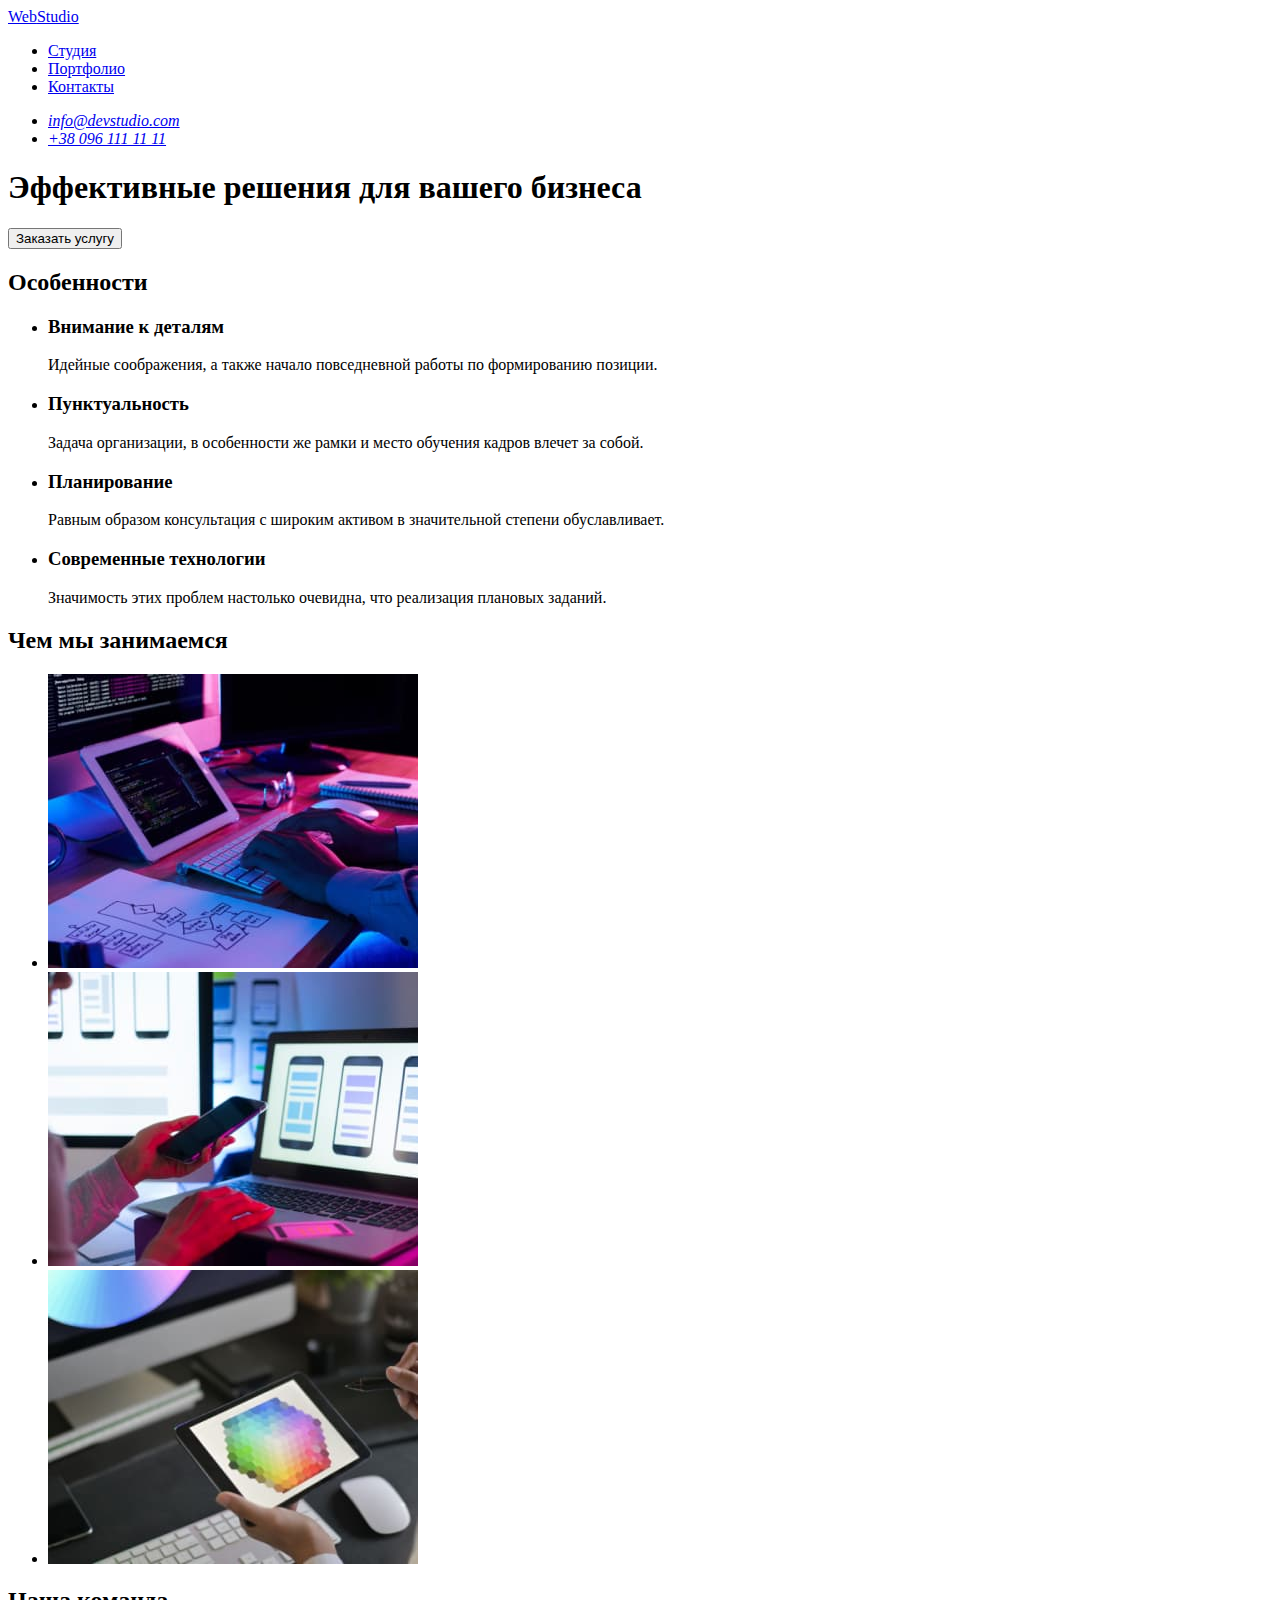
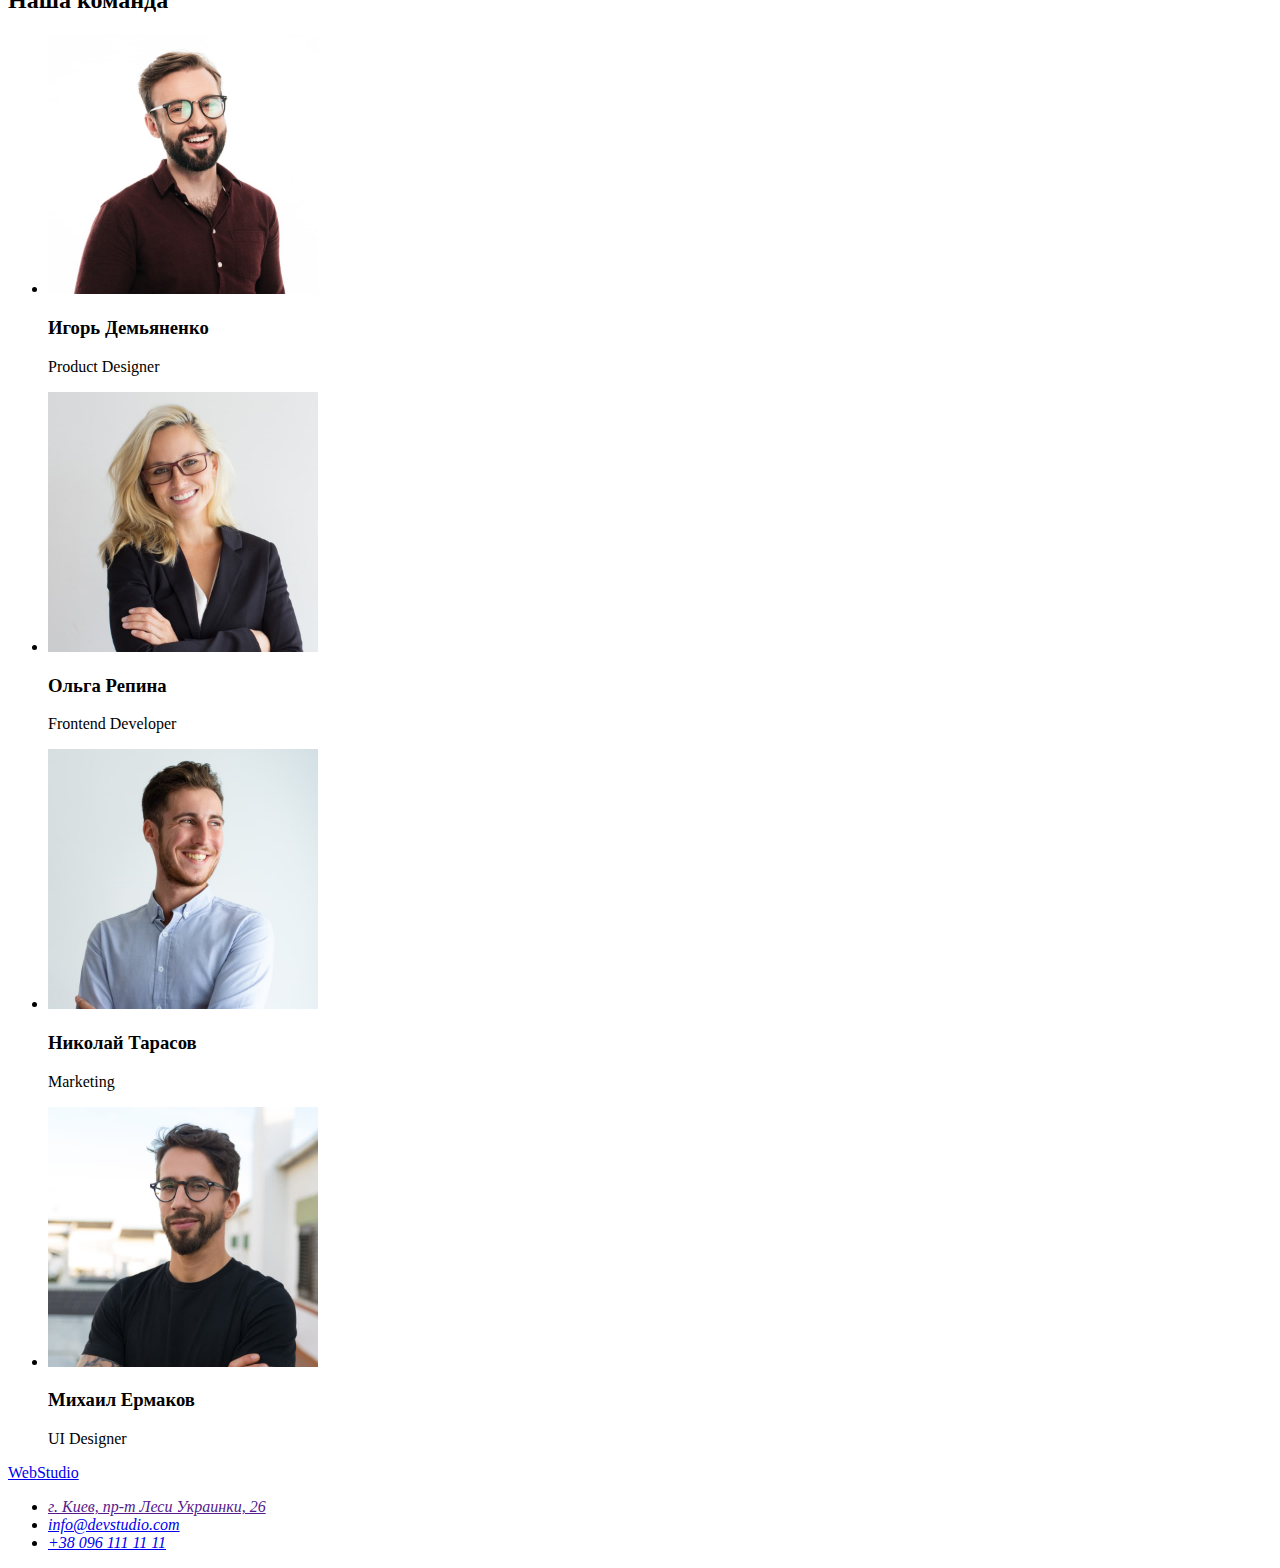
==== index.html @ d1ad96ec "Initial commit" ====
<!DOCTYPE html>
<html lang="ru">
<head>
  <meta charset="UTF-8">
  <meta name="viewport" content="width=device-width, initial-scale=1.0">
  <title>Главная</title>
  <link href="https://fonts.googleapis.com/css2?family=Raleway:wght@700&display=swap" rel="stylesheet">
  <!-- <link rel="stylesheet" href="css/styles.css">
  <link rel="stylesheet" href="css/reset.css"> -->
</head>
<body>
  <header class="page-header">
    <div class="container">
      <nav class="page-nav">
        <div class="logo">
          <a class="logo__text" href="./index.html">Web<span class="logo__subtext">Studio</span></a>
        </div>

        <ul class="nav">
          <li class="nav__item"><a href="./index.html" class="nav__link">Студия</a></li>
          <li class="nav__item"><a href="#" class="nav__link">Портфолио</a></li>
          <li class="nav__item"><a href="#" class="nav__link">Контакты</a></li>
        </ul>
      </nav>
      <address class="address">
        <ul class="address__list">
          <li class="address__item"><a href="mailto:info@devstudio.com" class="address__email address__link">info@devstudio.com</a></li>
          <li class="address__item"><a href="tel:+380961111111" class="address__phone address__link">+38 096 111 11 11</a></li>
        </ul>
      </address>
    </div>
  </header>

  <main class="content">

    <section class="main-block">
      <div class="container">
        <h1 class="main-block__text">Эффективные решения для вашего бизнеса</h1>
        <button class="main-block__button btn btn-primary ">Заказать услугу</button>
      </div>
    </section>

    <div class="container">

      <section class="feature-block">
        <h2 class="text-hidden"> Особенности </h2>
        <ul class="feature-block__list">

          <li class="feature-block__card">
            <h3 class="feature-block__title">Внимание к деталям</h3>
            <p class="feature-block__text">
              Идейные соображения, а также начало повседневной работы по формированию позиции.
            </p>
          </li>

          <li class="feature-block__card">
            <h3 class="feature-block__title">Пунктуальность</h3>
            <p class="feature-block__text">
              Задача организации, в особенности же рамки и место обучения кадров влечет за собой.
            </p>
          </li>

          <li class="feature-block__card">
            <h3 class="feature-block__title">Планирование</h3>
            <p class="feature-block__text">
              Равным образом консультация с широким активом в значительной степени обуславливает.
            </p>
          </li>
          
          <li class="feature-block__card">
            <h3 class="feature-block__title">Современные технологии</h3>
            <p class="feature-block__text">
              Значимость этих проблем настолько очевидна, что реализация плановых заданий.
            </p>
          </li>

        </ul>
      </section>

      <section class="preview">
        <h2 class="preview__title block-title"> Чем мы занимаемся </h2>
        <ul class="preview__body">
          <li class="preview__box">
            <img class="preview__img" src="images/box-1.jpg" alt="Планшет с клавиатурой" width="370">
          </li>
          <li class="preview__box">
            <img class="preview__img" src="images/box-2.jpg" alt="Ноутбук" width="370">
          </li>
          <li class="preview__box">
            <img class="preview__img" src="images/box-3.jpg" alt="Планшет в руке" width="370">
          </li>
        </ul>
      </section>
    </div>




    <section class="team">
      <div class="container">
        <h2 class="block-title team__title">Наша команда</h2>

        <ul class="team__body">
          <li class="team__card">
            <img src="images/avatar-1.jpg" alt="Игорь Демьяненко" class="team__img" width="270">
            <h3 class="team__name">Игорь Демьяненко</h3>
            <p class="team__job">Product Designer</p>
          </li>
          <li class="team__card">
            <img src="images/avatar-2.jpg" alt="Ольга Репина" class="team__img" width="270">
            <h3 class="team__name">Ольга Репина</h3>
            <p class="team__job">Frontend Developer</p>
          </li>
          <li class="team__card">
            <img src="images/avatar-3.jpg" alt="Николай Тарасов" class="team__img" width="270">
            <h3 class="team__name">Николай Тарасов</h3>
            <p class="team__job">Marketing</p>
          </li>
          <li class="team__card">
            <img src="images/avatar-4.jpg" alt="Михаил Ермаков" class="team__img" width="270">
            <h3 class="team__name">Михаил Ермаков</h3>
            <p class="team__job">UI Designer</p>
          </li>
        </ul>
      </div>
    </section>
  </main>
  <footer class="page-footer">
    <div class="container">
      <div class="logo">
        <a class="logo__text" href="./index.html">Web<span class="logo__subtext logo__subtext-white">Studio</span></a>
      </div>

      <address class="address">
        <ul class="address__list">
          <li class="address__item"><a href="" class="address__sity address__link">г. Киев, пр-т Леси Украинки, 26</a></li>
          <li class="address__item"><a href="mailto:info@devstudio.com" class="address__email address__link">info@devstudio.com</a></li>
          <li class="address__item"><a href="tel:+380961111111" class="address__phone address__link">+38 096 111 11 11</a></li>
        </ul>
      </address>
    </div>
  </footer>
</body>
</html>
---- css/styles.css ----
body {
  color: #212121;
  font-weight: 500;
  font-size: 17px;
  font-style: Roboto;
  z-index: 0;
}
.text-hidden {
  position: absolute;

  text-indent: 100%;
  white-space: nowrap;
  overflow: hidden;
}
.container {
  width: 100%;
  height: 100%;
  max-width: 1170px;
  display: inherit;
  flex-direction: inherit;
  align-items: inherit;
  justify-content: inherit;
  margin: auto;
  position: inherit;
}

.page-header {
  max-width: 100%;
  height: 80px;
  background: #fff;
  display: flex;
  flex-direction: row;
  color: #212121;
  align-items: center;
}
/* Логотип */
.logo {
  font-style: normal;
  font-weight: bold;
  font-size: 26px;
  line-height: 31px;
  letter-spacing: 0.03em;
  color: #2196f3;
  cursor: pointer;
}
.logo__text {
  color: #2196f3;
}
.logo__subtext {
  color: #212121;
}
.logo__subtext-white {
  color: #fff;
}
/* Навигация */
.page-nav {
  display: inherit;
  flex-direction: inherit;
  justify-content: inherit;
  align-items: inherit;
}
.nav {
  padding-left: 93px;
  display: flex;
  flex-direction: row;
}
.nav__item {
  padding: 0px 25px;

  font-style: normal;
  font-weight: 500;
  font-size: 14px;
  line-height: 16px;
  letter-spacing: 0.02em;
  cursor: pointer;
}
.nav__item .nav__link {
  color: #212121;
}
.nav__item .nav__link:hover {
  color: #2196f3;
}

.address {
  cursor: pointer;
  font-style: normal;
  font-weight: 500;
  font-size: 14px;
  line-height: 16px;
  letter-spacing: 0.02em;
  margin-left: auto;
}
.address__list {
  display: flex;
  flex-direction: row;
}
.address__item .address__link {
  color: #757575;
  /* padding: 0 25px; */
}
.address__item .address__link:hover {
  color: #2196f3;
}
.address__email {
  padding: 0 25px;
}

/* Main Block  */
.main-block {
  width: 100%;
  height: 600px;
  background: #2f303a;
  display: flex;
  flex-direction: column;
  justify-content: center;
  align-items: center;
}
.main-block__text {
  width: 696px;
  height: 120px;
  font-style: normal;
  font-weight: 900;
  font-size: 44px;
  line-height: 60px;

  text-align: center;
  letter-spacing: 0.06em;
  text-transform: uppercase;

  color: #ffffff;
}

.main-block__button {
  width: 200px;
  height: 50px;
  margin-top: 30px;
}
.btn {
  color: #fff;
  font-style: normal;
  font-weight: bold;
  font-size: 16px;
  line-height: 30px;
}
.btn-primary {
  background: #2196f3;
  box-shadow: 0px 4px 4px rgba(0, 0, 0, 0.15);
  border-radius: 4px;
}
/* Main Block  */

/* Feature block */
.feature-block {
  width: 100%;
  height: 100%;
  margin: 94px 0;
}
.feature-block__list {
  display: flex;
  flex-direction: row;
}
.feature-block__card {
  margin: 0px 15px;
  width: 270px;
  height: 101px;
}
.feature-block__title {
  padding-bottom: 10px;
  text-transform: uppercase;

  font-style: normal;
  font-weight: 700;
  font-size: 14px;
  line-height: 16px;
  letter-spacing: 0.03em;

  color: #212121;
}
.feature-block__text {
  font-style: normal;
  font-weight: normal;
  font-size: 14px;
  line-height: 24px;
  /* or 171% */

  letter-spacing: 0.03em;

  color: #757575;
}
/* Feature block */

.block-title {
  font-style: normal;
  font-weight: bold;
  font-size: 36px;
  line-height: 42px;
  text-align: center;
  letter-spacing: 0.03em;

  color: #212121;
}

/* Preview */
.preview {
  padding-top: 50px;
}
.preview__title {
  padding-bottom: 50px;
}
.preview__body {
  display: flex;
  flex-direction: row;
}
.preview__box {
  padding: 0px 15px;
}
.preview__img {
  width: 370px;
  height: 294px;
}
/* Preview */

/* team block */
.team {
  margin-top: 94px;
  height: 648px;
  background: #f5f4fa;
}

.team__title {
  padding: 94px 0px 50px 0px;
}
.team__body {
  display: flex;
  flex-direction: row;
}
.team__card {
  margin: 0px 15px;
  width: 270px;
  height: 368px;

  background: #ffffff;
  box-shadow: 0px 1px 3px rgba(0, 0, 0, 0.12), 0px 1px 1px rgba(0, 0, 0, 0.14),
    0px 2px 1px rgba(0, 0, 0, 0.2);
  border-radius: 0px 0px 4px 4px;
}
.team__img {
  width: 270px;
  height: 260px;
  padding-bottom: 30px;
  border-radius: 0px;
}
.team__name {
  font-style: normal;
  font-weight: 500;
  font-size: 16px;
  line-height: 19px;
  text-align: center;
  letter-spacing: 0.03em;

  color: #212121;
  padding-bottom: 10px;
}
.team__job {
  font-style: normal;
  font-weight: normal;
  font-size: 16px;
  line-height: 19px;
  text-align: center;
  letter-spacing: 0.03em;

  color: #757575;
}
/* team block */

/* Page footer */
.page-footer {
  height: 252px;
  background: #2f303a;
}
.page-footer .logo {
  padding: 60px 0px 20px 0px;
}
.page-footer .address .address__list {
  display: flex;
  flex-direction: column;
}
.page-footer .address .address__list > * {
  margin: 4.5px 0;
}

.page-footer .address__sity {
  color: #fff;
}
.page-footer .address__email {
  padding: 0;
}

/* Page footer */
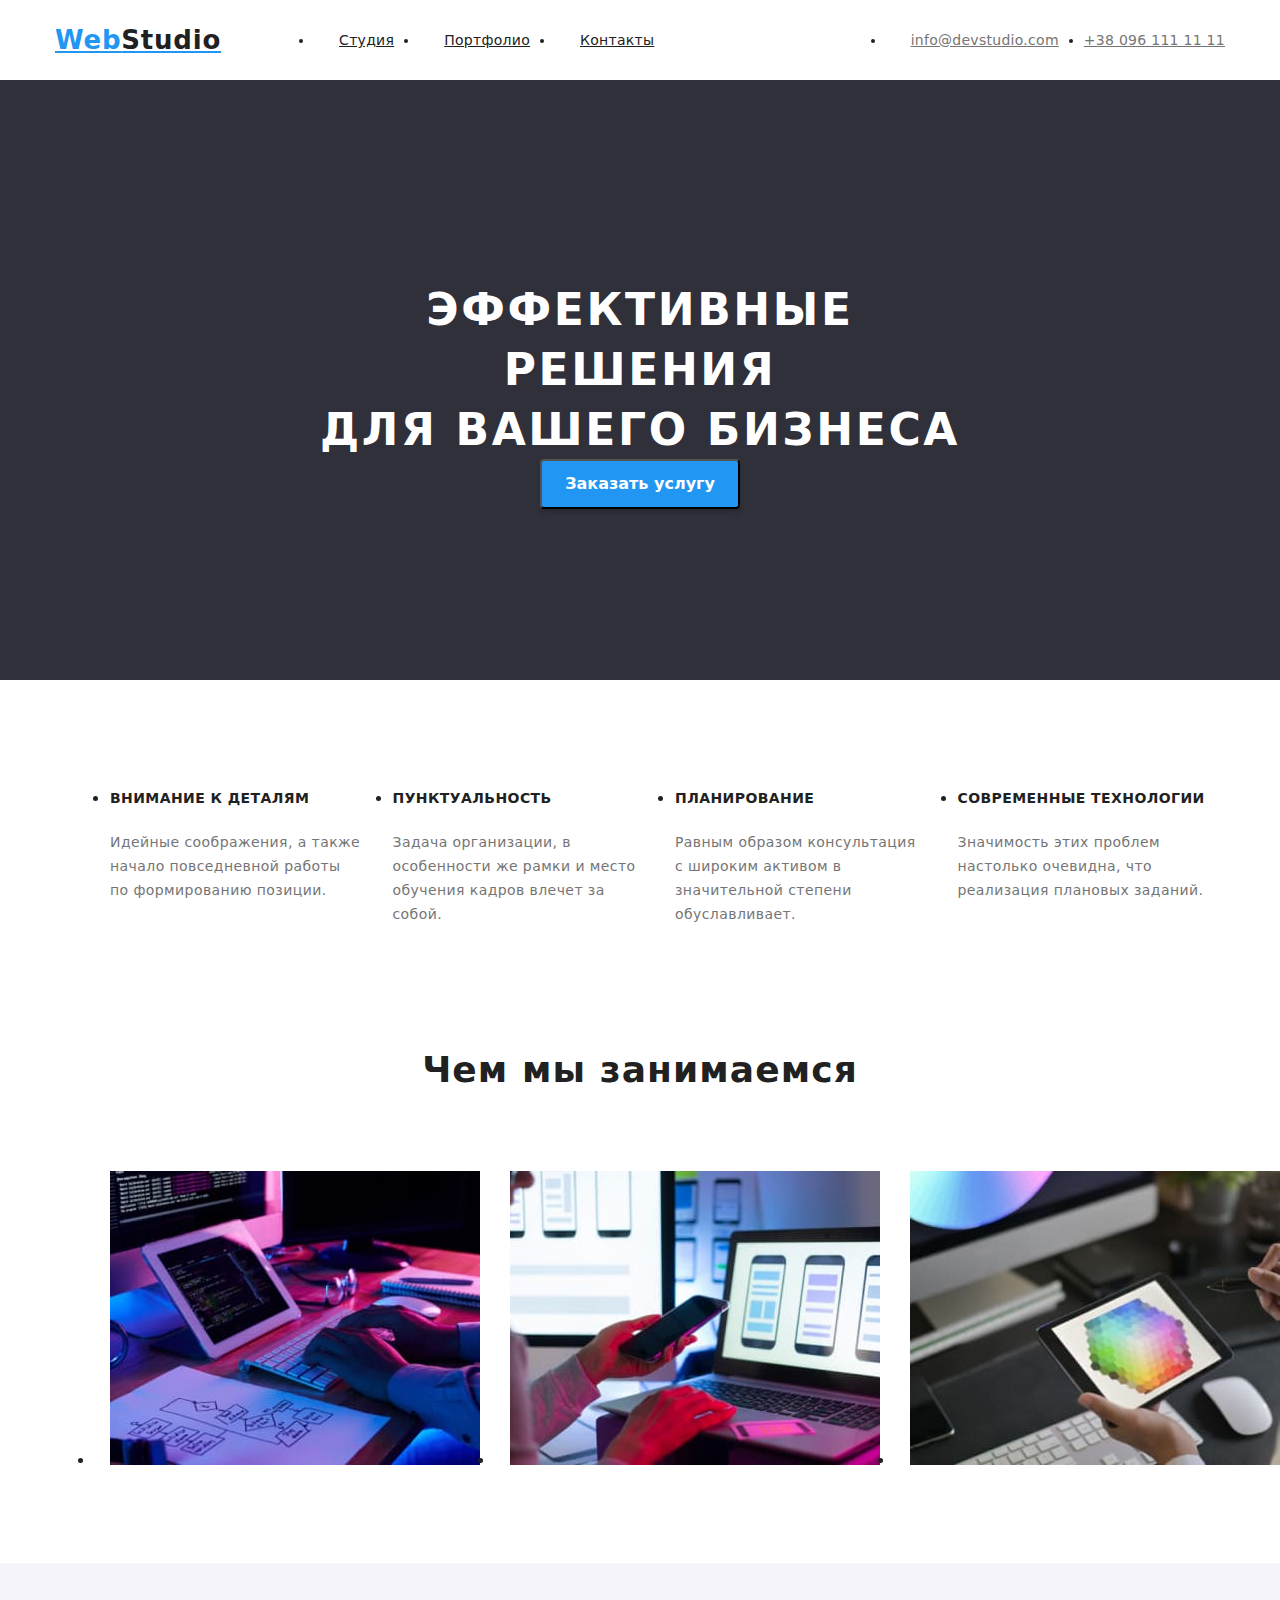
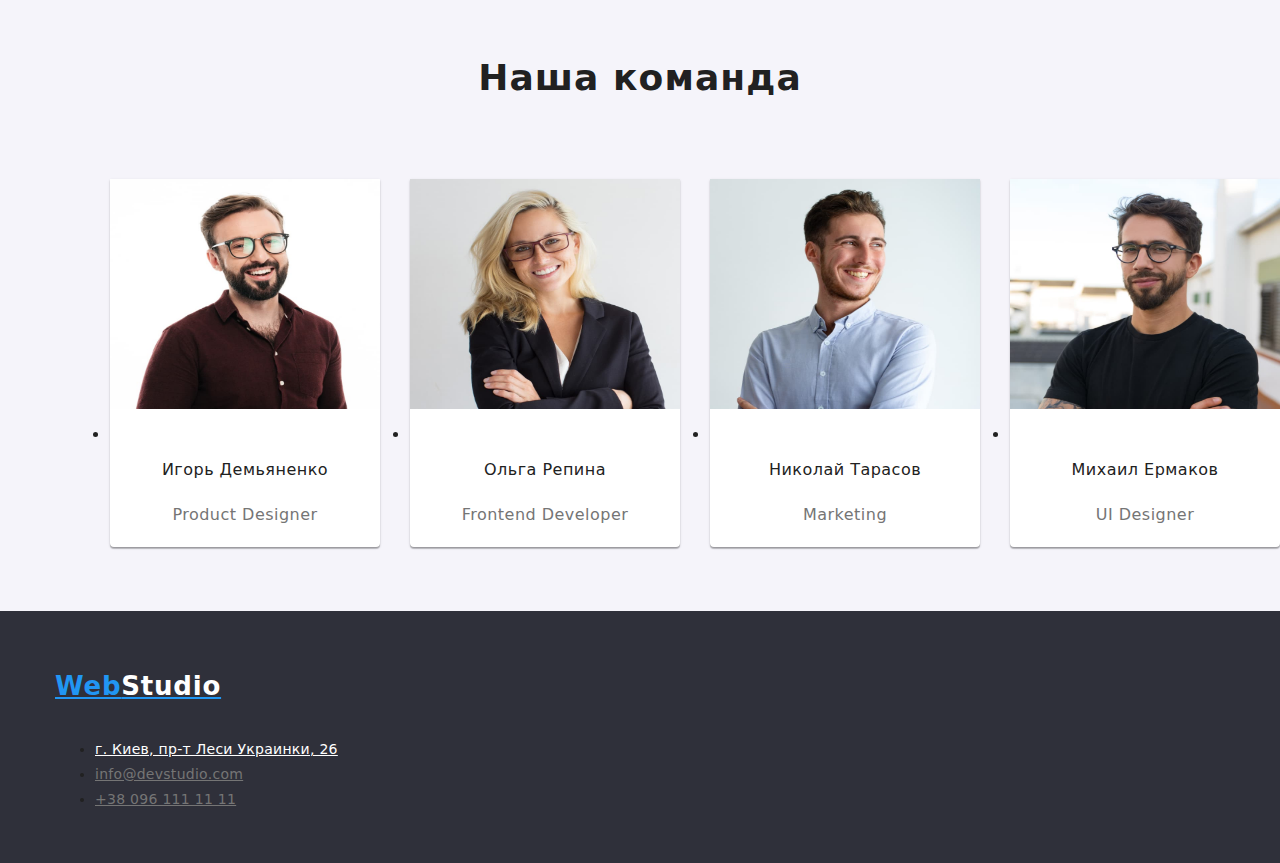
==== commit ea821563: "Класс для ссылок. Подключение css" ====
--- a/index.html
+++ b/index.html
@@ -4,9 +4,10 @@
   <meta charset="UTF-8">
   <meta name="viewport" content="width=device-width, initial-scale=1.0">
   <title>Главная</title>
+  <link rel="stylesheet" href="https://cdnjs.cloudflare.com/ajax/libs/modern-normalize/1.0.0/modern-normalize.min.css">
   <link href="https://fonts.googleapis.com/css2?family=Raleway:wght@700&display=swap" rel="stylesheet">
-  <!-- <link rel="stylesheet" href="css/styles.css">
-  <link rel="stylesheet" href="css/reset.css"> -->
+  <link rel="stylesheet" href="css/styles.css">
+  
 </head>
 <body>
   <header class="page-header">
@@ -17,15 +18,15 @@
         </div>
 
         <ul class="nav">
-          <li class="nav__item"><a href="./index.html" class="nav__link">Студия</a></li>
-          <li class="nav__item"><a href="#" class="nav__link">Портфолио</a></li>
-          <li class="nav__item"><a href="#" class="nav__link">Контакты</a></li>
+          <li class="nav__item"><a href="./index.html" class="nav__link nav__link--active link">Студия</a></li>
+          <li class="nav__item"><a href="./portfolio.html" class="nav__link link">Портфолио</a></li>
+          <li class="nav__item"><a href="#" class="nav__link link">Контакты</a></li>
         </ul>
       </nav>
       <address class="address">
         <ul class="address__list">
-          <li class="address__item"><a href="mailto:info@devstudio.com" class="address__email address__link">info@devstudio.com</a></li>
-          <li class="address__item"><a href="tel:+380961111111" class="address__phone address__link">+38 096 111 11 11</a></li>
+          <li class="address__item"><a href="mailto:info@devstudio.com" class="address__email address__link link">info@devstudio.com</a></li>
+          <li class="address__item"><a href="tel:+380961111111" class="address__phone address__link link">+38 096 111 11 11</a></li>
         </ul>
       </address>
     </div>
@@ -35,14 +36,13 @@
 
     <section class="main-block">
       <div class="container">
-        <h1 class="main-block__text">Эффективные решения для вашего бизнеса</h1>
+        <h1 class="main-block__text">Эффективные решения<br/>для вашего бизнеса</h1>
         <button class="main-block__button btn btn-primary ">Заказать услугу</button>
       </div>
     </section>
 
-    <div class="container">
-
-      <section class="feature-block">
+    <section class="feature-block">
+      <div class="container">
         <h2 class="text-hidden"> Особенности </h2>
         <ul class="feature-block__list">
 
@@ -75,9 +75,11 @@
           </li>
 
         </ul>
-      </section>
+      </div>
+    </section>
 
-      <section class="preview">
+    <section class="preview">
+      <div class="container">
         <h2 class="preview__title block-title"> Чем мы занимаемся </h2>
         <ul class="preview__body">
           <li class="preview__box">
@@ -90,8 +92,9 @@
             <img class="preview__img" src="images/box-3.jpg" alt="Планшет в руке" width="370">
           </li>
         </ul>
-      </section>
-    </div>
+      </div>
+    </section>
+    
 
 
 
@@ -125,6 +128,7 @@
       </div>
     </section>
   </main>
+  
   <footer class="page-footer">
     <div class="container">
       <div class="logo">
@@ -133,9 +137,9 @@
 
       <address class="address">
         <ul class="address__list">
-          <li class="address__item"><a href="" class="address__sity address__link">г. Киев, пр-т Леси Украинки, 26</a></li>
-          <li class="address__item"><a href="mailto:info@devstudio.com" class="address__email address__link">info@devstudio.com</a></li>
-          <li class="address__item"><a href="tel:+380961111111" class="address__phone address__link">+38 096 111 11 11</a></li>
+          <li class="address__item"><a href="" class="address__sity address__link link">г. Киев, пр-т Леси Украинки, 26</a></li>
+          <li class="address__item"><a href="mailto:info@devstudio.com" class="address__email address__link link">info@devstudio.com</a></li>
+          <li class="address__item"><a href="tel:+380961111111" class="address__phone address__link link">+38 096 111 11 11</a></li>
         </ul>
       </address>
     </div>
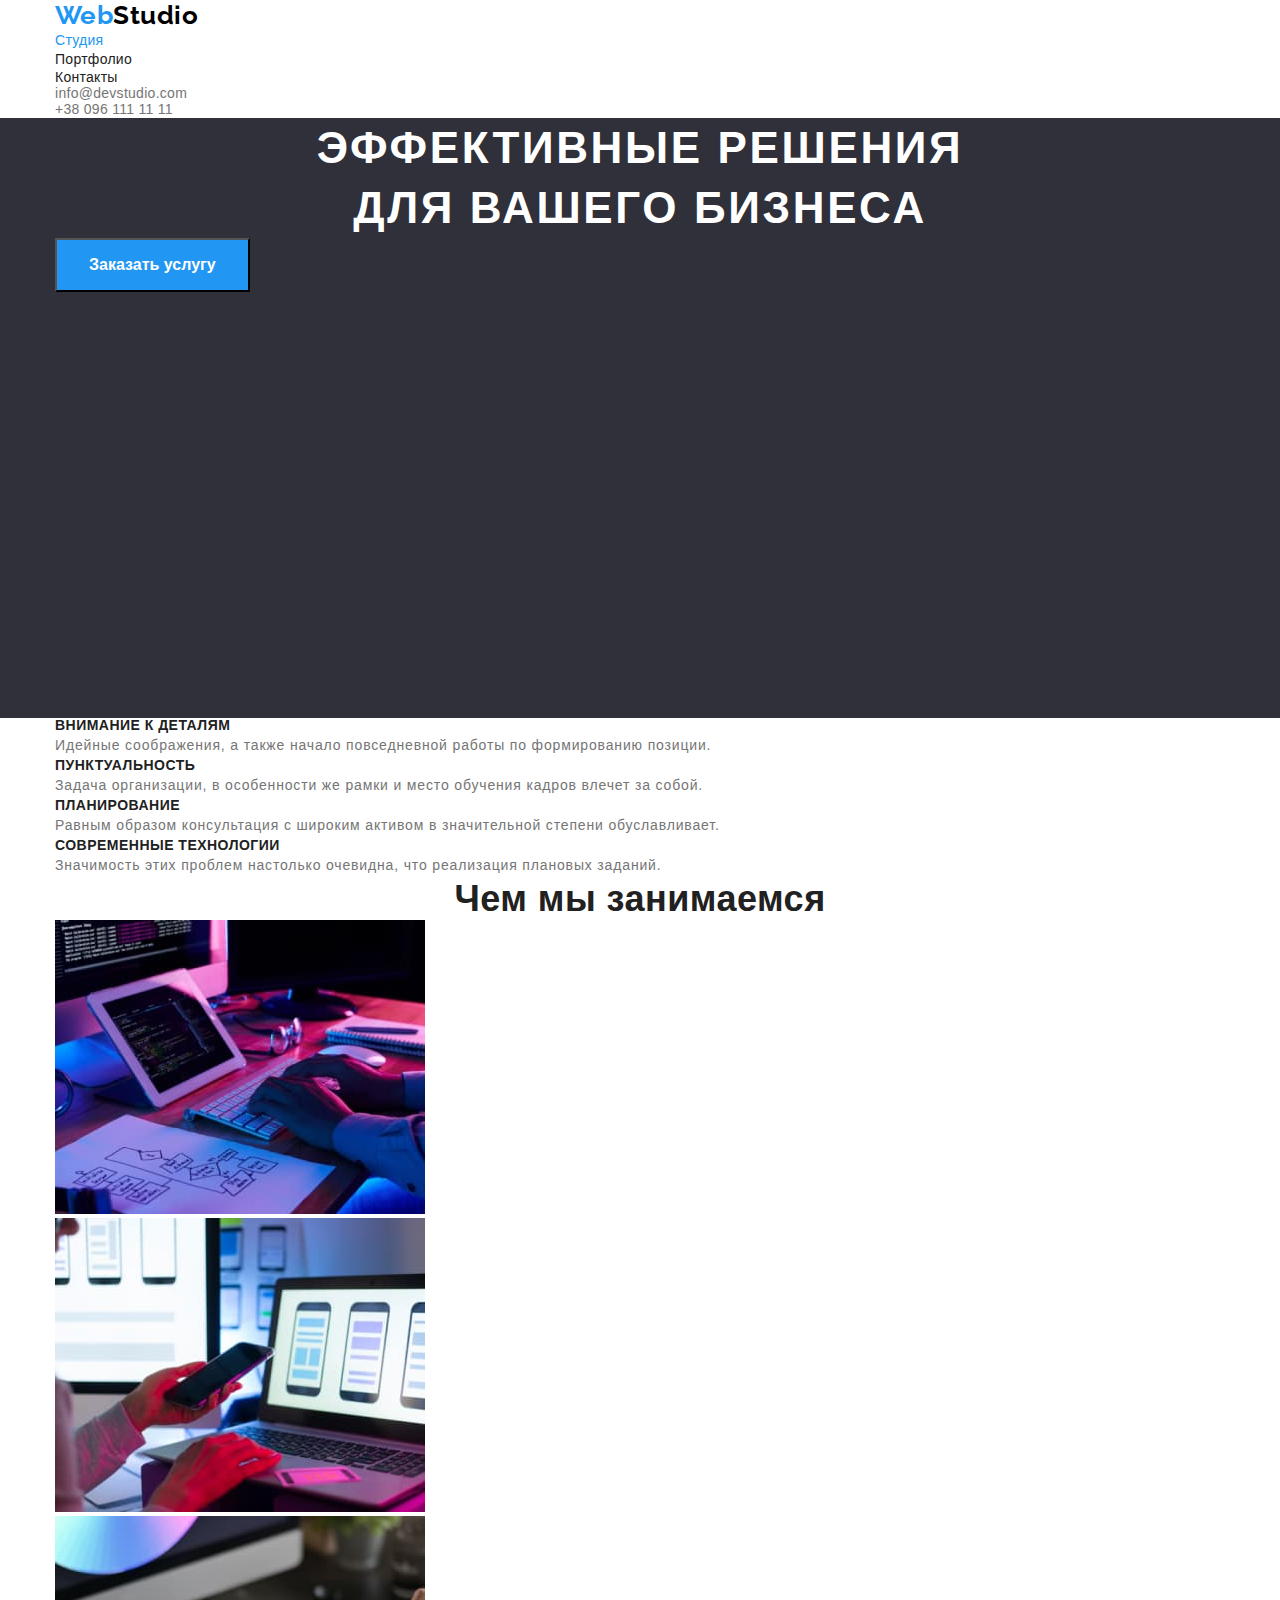
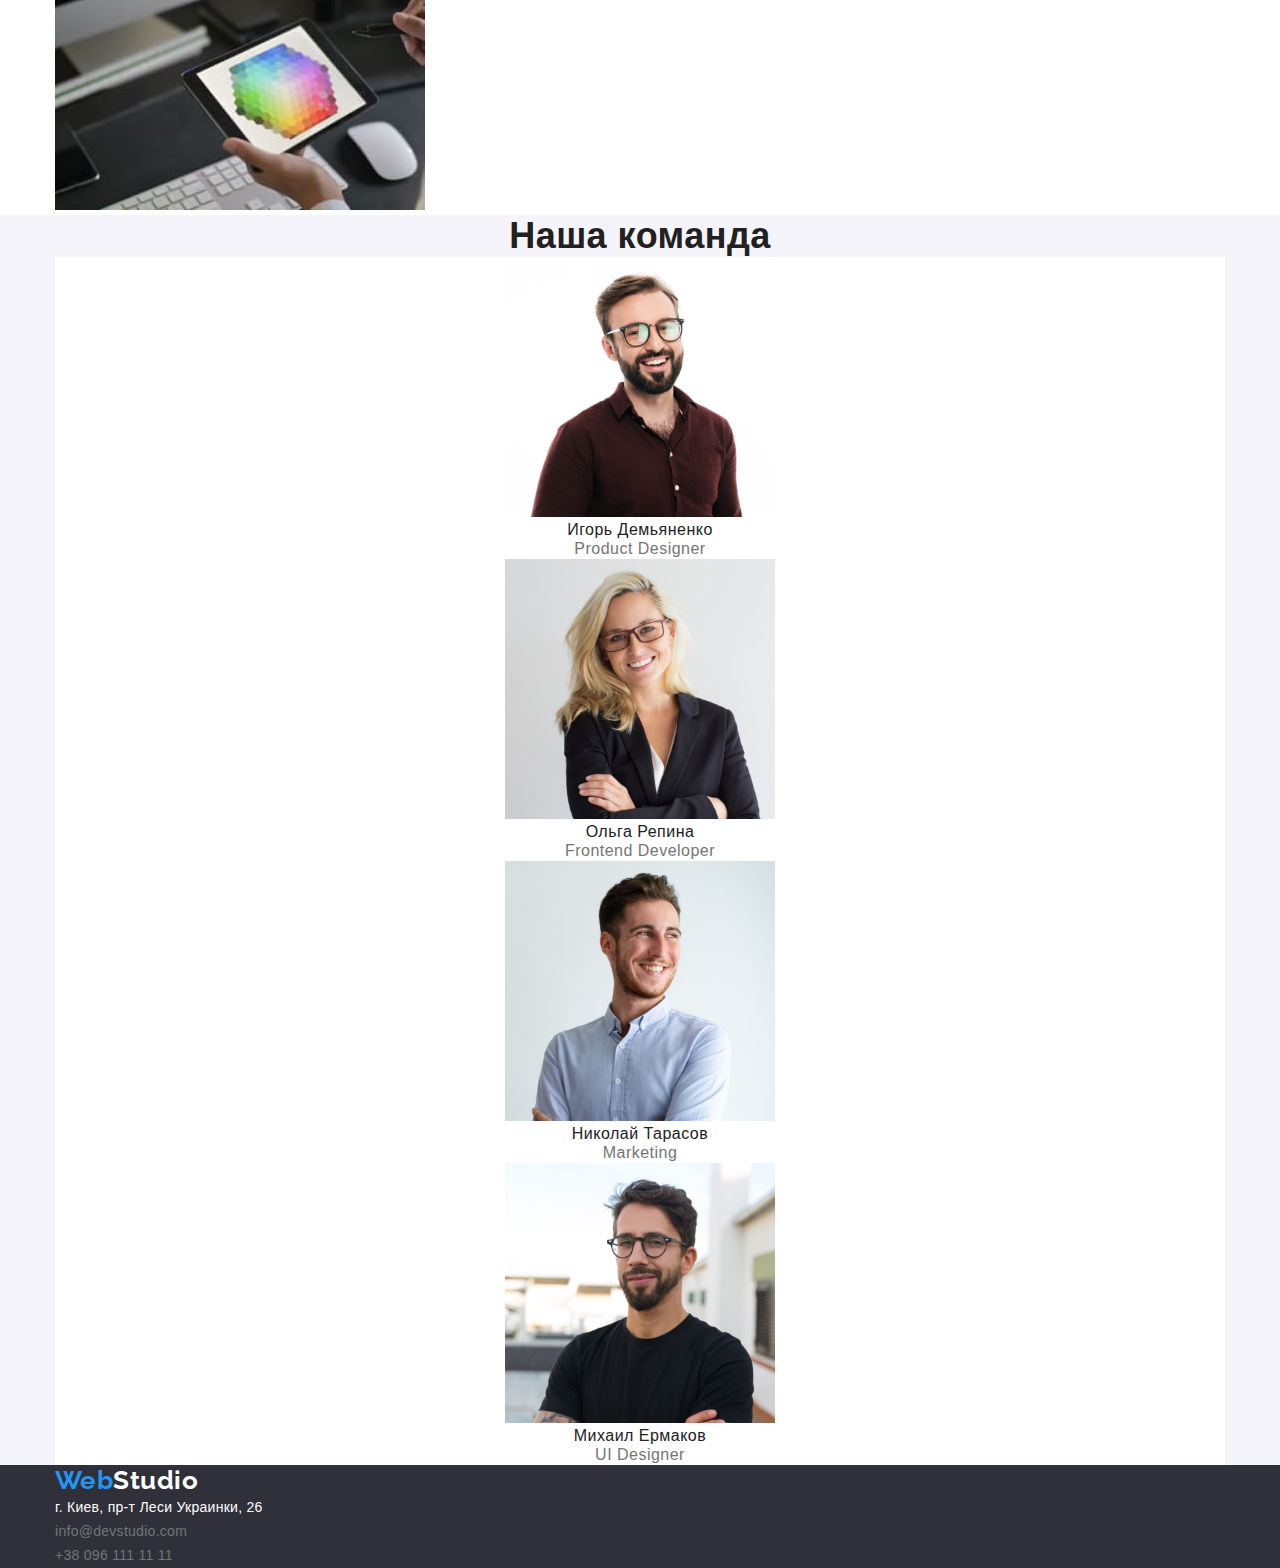
==== commit 21b52b6e: "Форматирование кода с помощью prettier" ====
--- a/index.html
+++ b/index.html
@@ -1,148 +1,229 @@
 <!DOCTYPE html>
 <html lang="ru">
-<head>
-  <meta charset="UTF-8">
-  <meta name="viewport" content="width=device-width, initial-scale=1.0">
-  <title>Главная</title>
-  <link rel="stylesheet" href="https://cdnjs.cloudflare.com/ajax/libs/modern-normalize/1.0.0/modern-normalize.min.css">
-  <link href="https://fonts.googleapis.com/css2?family=Raleway:wght@700&display=swap" rel="stylesheet">
-  <link rel="stylesheet" href="css/styles.css">
-  
-</head>
-<body>
-  <header class="page-header">
-    <div class="container">
-      <nav class="page-nav">
+  <head>
+    <meta charset="UTF-8" />
+    <meta name="viewport" content="width=device-width, initial-scale=1.0" />
+    <title>Главная</title>
+    <link
+      rel="stylesheet"
+      href="https://cdnjs.cloudflare.com/ajax/libs/modern-normalize/1.0.0/modern-normalize.min.css"
+    />
+    <link
+      href="https://fonts.googleapis.com/css2?family=Raleway:wght@700&display=swap"
+      rel="stylesheet"
+    />
+    <link rel="stylesheet" href="css/styles.css" />
+  </head>
+  <body>
+    <header class="page-header">
+      <div class="container">
+        <nav class="page-nav">
+          <div class="logo">
+            <a class="logo__text" href="./index.html"
+              >Web<span class="logo__subtext">Studio</span></a
+            >
+          </div>
+
+          <ul class="nav">
+            <li class="nav__item">
+              <a href="./index.html" class="nav__link nav__link--active link"
+                >Студия</a
+              >
+            </li>
+            <li class="nav__item">
+              <a href="./portfolio.html" class="nav__link link">Портфолио</a>
+            </li>
+            <li class="nav__item">
+              <a href="#" class="nav__link link">Контакты</a>
+            </li>
+          </ul>
+        </nav>
+        <address class="address">
+          <ul class="address__list">
+            <li class="address__item">
+              <a
+                href="mailto:info@devstudio.com"
+                class="address__email address__link link"
+                >info@devstudio.com</a
+              >
+            </li>
+            <li class="address__item">
+              <a
+                href="tel:+380961111111"
+                class="address__phone address__link link"
+                >+38 096 111 11 11</a
+              >
+            </li>
+          </ul>
+        </address>
+      </div>
+    </header>
+
+    <main class="content">
+      <section class="main-block">
+        <div class="container">
+          <h1 class="main-block__text">
+            Эффективные решения<br />для вашего бизнеса
+          </h1>
+          <button class="main-block__button btn btn-primary">
+            Заказать услугу
+          </button>
+        </div>
+      </section>
+
+      <section class="feature-block">
+        <div class="container">
+          <h2 class="text-hidden">Особенности</h2>
+          <ul class="feature-block__list">
+            <li class="feature-block__card">
+              <h3 class="feature-block__title">Внимание к деталям</h3>
+              <p class="feature-block__text">
+                Идейные соображения, а также начало повседневной работы по
+                формированию позиции.
+              </p>
+            </li>
+
+            <li class="feature-block__card">
+              <h3 class="feature-block__title">Пунктуальность</h3>
+              <p class="feature-block__text">
+                Задача организации, в особенности же рамки и место обучения
+                кадров влечет за собой.
+              </p>
+            </li>
+
+            <li class="feature-block__card">
+              <h3 class="feature-block__title">Планирование</h3>
+              <p class="feature-block__text">
+                Равным образом консультация с широким активом в значительной
+                степени обуславливает.
+              </p>
+            </li>
+
+            <li class="feature-block__card">
+              <h3 class="feature-block__title">Современные технологии</h3>
+              <p class="feature-block__text">
+                Значимость этих проблем настолько очевидна, что реализация
+                плановых заданий.
+              </p>
+            </li>
+          </ul>
+        </div>
+      </section>
+
+      <section class="preview">
+        <div class="container">
+          <h2 class="preview__title block-title">Чем мы занимаемся</h2>
+          <ul class="preview__body">
+            <li class="preview__box">
+              <img
+                class="preview__img"
+                src="images/box-1.jpg"
+                alt="Планшет с клавиатурой"
+                width="370"
+              />
+            </li>
+            <li class="preview__box">
+              <img
+                class="preview__img"
+                src="images/box-2.jpg"
+                alt="Ноутбук"
+                width="370"
+              />
+            </li>
+            <li class="preview__box">
+              <img
+                class="preview__img"
+                src="images/box-3.jpg"
+                alt="Планшет в руке"
+                width="370"
+              />
+            </li>
+          </ul>
+        </div>
+      </section>
+
+      <section class="team">
+        <div class="container">
+          <h2 class="block-title team__title">Наша команда</h2>
+
+          <ul class="team__body">
+            <li class="team__card">
+              <img
+                src="images/avatar-1.jpg"
+                alt="Игорь Демьяненко"
+                class="team__img"
+                width="270"
+              />
+              <h3 class="team__name">Игорь Демьяненко</h3>
+              <p class="team__job">Product Designer</p>
+            </li>
+            <li class="team__card">
+              <img
+                src="images/avatar-2.jpg"
+                alt="Ольга Репина"
+                class="team__img"
+                width="270"
+              />
+              <h3 class="team__name">Ольга Репина</h3>
+              <p class="team__job">Frontend Developer</p>
+            </li>
+            <li class="team__card">
+              <img
+                src="images/avatar-3.jpg"
+                alt="Николай Тарасов"
+                class="team__img"
+                width="270"
+              />
+              <h3 class="team__name">Николай Тарасов</h3>
+              <p class="team__job">Marketing</p>
+            </li>
+            <li class="team__card">
+              <img
+                src="images/avatar-4.jpg"
+                alt="Михаил Ермаков"
+                class="team__img"
+                width="270"
+              />
+              <h3 class="team__name">Михаил Ермаков</h3>
+              <p class="team__job">UI Designer</p>
+            </li>
+          </ul>
+        </div>
+      </section>
+    </main>
+
+    <footer class="page-footer">
+      <div class="container">
         <div class="logo">
-          <a class="logo__text" href="./index.html">Web<span class="logo__subtext">Studio</span></a>
-        </div>
-
-        <ul class="nav">
-          <li class="nav__item"><a href="./index.html" class="nav__link nav__link--active link">Студия</a></li>
-          <li class="nav__item"><a href="./portfolio.html" class="nav__link link">Портфолио</a></li>
-          <li class="nav__item"><a href="#" class="nav__link link">Контакты</a></li>
-        </ul>
-      </nav>
-      <address class="address">
-        <ul class="address__list">
-          <li class="address__item"><a href="mailto:info@devstudio.com" class="address__email address__link link">info@devstudio.com</a></li>
-          <li class="address__item"><a href="tel:+380961111111" class="address__phone address__link link">+38 096 111 11 11</a></li>
-        </ul>
-      </address>
-    </div>
-  </header>
-
-  <main class="content">
-
-    <section class="main-block">
-      <div class="container">
-        <h1 class="main-block__text">Эффективные решения<br/>для вашего бизнеса</h1>
-        <button class="main-block__button btn btn-primary ">Заказать услугу</button>
+          <a class="logo__text" href="./index.html"
+            >Web<span class="logo__subtext logo__subtext-white">Studio</span></a
+          >
+        </div>
+
+        <address class="address">
+          <ul class="address__list">
+            <li class="address__item">
+              <a href="" class="address__sity address__link link"
+                >г. Киев, пр-т Леси Украинки, 26</a
+              >
+            </li>
+            <li class="address__item">
+              <a
+                href="mailto:info@devstudio.com"
+                class="address__email address__link link"
+                >info@devstudio.com</a
+              >
+            </li>
+            <li class="address__item">
+              <a
+                href="tel:+380961111111"
+                class="address__phone address__link link"
+                >+38 096 111 11 11</a
+              >
+            </li>
+          </ul>
+        </address>
       </div>
-    </section>
-
-    <section class="feature-block">
-      <div class="container">
-        <h2 class="text-hidden"> Особенности </h2>
-        <ul class="feature-block__list">
-
-          <li class="feature-block__card">
-            <h3 class="feature-block__title">Внимание к деталям</h3>
-            <p class="feature-block__text">
-              Идейные соображения, а также начало повседневной работы по формированию позиции.
-            </p>
-          </li>
-
-          <li class="feature-block__card">
-            <h3 class="feature-block__title">Пунктуальность</h3>
-            <p class="feature-block__text">
-              Задача организации, в особенности же рамки и место обучения кадров влечет за собой.
-            </p>
-          </li>
-
-          <li class="feature-block__card">
-            <h3 class="feature-block__title">Планирование</h3>
-            <p class="feature-block__text">
-              Равным образом консультация с широким активом в значительной степени обуславливает.
-            </p>
-          </li>
-          
-          <li class="feature-block__card">
-            <h3 class="feature-block__title">Современные технологии</h3>
-            <p class="feature-block__text">
-              Значимость этих проблем настолько очевидна, что реализация плановых заданий.
-            </p>
-          </li>
-
-        </ul>
-      </div>
-    </section>
-
-    <section class="preview">
-      <div class="container">
-        <h2 class="preview__title block-title"> Чем мы занимаемся </h2>
-        <ul class="preview__body">
-          <li class="preview__box">
-            <img class="preview__img" src="images/box-1.jpg" alt="Планшет с клавиатурой" width="370">
-          </li>
-          <li class="preview__box">
-            <img class="preview__img" src="images/box-2.jpg" alt="Ноутбук" width="370">
-          </li>
-          <li class="preview__box">
-            <img class="preview__img" src="images/box-3.jpg" alt="Планшет в руке" width="370">
-          </li>
-        </ul>
-      </div>
-    </section>
-    
-
-
-
-
-    <section class="team">
-      <div class="container">
-        <h2 class="block-title team__title">Наша команда</h2>
-
-        <ul class="team__body">
-          <li class="team__card">
-            <img src="images/avatar-1.jpg" alt="Игорь Демьяненко" class="team__img" width="270">
-            <h3 class="team__name">Игорь Демьяненко</h3>
-            <p class="team__job">Product Designer</p>
-          </li>
-          <li class="team__card">
-            <img src="images/avatar-2.jpg" alt="Ольга Репина" class="team__img" width="270">
-            <h3 class="team__name">Ольга Репина</h3>
-            <p class="team__job">Frontend Developer</p>
-          </li>
-          <li class="team__card">
-            <img src="images/avatar-3.jpg" alt="Николай Тарасов" class="team__img" width="270">
-            <h3 class="team__name">Николай Тарасов</h3>
-            <p class="team__job">Marketing</p>
-          </li>
-          <li class="team__card">
-            <img src="images/avatar-4.jpg" alt="Михаил Ермаков" class="team__img" width="270">
-            <h3 class="team__name">Михаил Ермаков</h3>
-            <p class="team__job">UI Designer</p>
-          </li>
-        </ul>
-      </div>
-    </section>
-  </main>
-  
-  <footer class="page-footer">
-    <div class="container">
-      <div class="logo">
-        <a class="logo__text" href="./index.html">Web<span class="logo__subtext logo__subtext-white">Studio</span></a>
-      </div>
-
-      <address class="address">
-        <ul class="address__list">
-          <li class="address__item"><a href="" class="address__sity address__link link">г. Киев, пр-т Леси Украинки, 26</a></li>
-          <li class="address__item"><a href="mailto:info@devstudio.com" class="address__email address__link link">info@devstudio.com</a></li>
-          <li class="address__item"><a href="tel:+380961111111" class="address__phone address__link link">+38 096 111 11 11</a></li>
-        </ul>
-      </address>
-    </div>
-  </footer>
-</body>
-</html>+    </footer>
+  </body>
+</html>
--- a/css/styles.css
+++ b/css/styles.css
@@ -1,10 +1,50 @@
+a {
+  text-decoration: none;
+}
+ul,
+li {
+  list-style-type: none;
+  margin: 0;
+  padding: 0;
+}
+address {
+  font-style: inherit;
+}
+h1,
+h2,
+h3,
+p {
+  margin: 0;
+}
+
+:root {
+  --main-text-color: #212121;
+  --secondary-text-color: #757575;
+  --accent-color: #2196f3;
+
+  --white-color: #ffffff;
+  --gray-color: #f5f4fa;
+  --black-color: #000000;
+
+  --footer-background-color: #2f303a;
+}
+
 body {
-  color: #212121;
+  color: var(--main-text-color);
+  background-color: var(--white-color);
+
   font-weight: 500;
-  font-size: 17px;
-  font-style: Roboto;
-  z-index: 0;
-}
+  font-size: 16px;
+  font-family: 'Roboto', sans-serif;
+  font-style: normal;
+  letter-spacing: 0.03em;
+}
+.container {
+  max-width: 1200px; /* 1170px + padding 30px*/
+  margin: 0 auto;
+  padding: 0 15px;
+}
+/* Скрыть текст */
 .text-hidden {
   position: absolute;
 
@@ -12,288 +52,165 @@
   white-space: nowrap;
   overflow: hidden;
 }
-.container {
-  width: 100%;
-  height: 100%;
-  max-width: 1170px;
-  display: inherit;
-  flex-direction: inherit;
-  align-items: inherit;
-  justify-content: inherit;
-  margin: auto;
-  position: inherit;
-}
-
-.page-header {
-  max-width: 100%;
-  height: 80px;
-  background: #fff;
-  display: flex;
-  flex-direction: row;
-  color: #212121;
-  align-items: center;
-}
-/* Логотип */
-.logo {
-  font-style: normal;
-  font-weight: bold;
+/* Header */
+.logo__text {
+  color: var(--accent-color);
+
+  font-family: 'Raleway', sans-serif;
   font-size: 26px;
-  line-height: 31px;
-  letter-spacing: 0.03em;
-  color: #2196f3;
-  cursor: pointer;
-}
-.logo__text {
-  color: #2196f3;
+  font-weight: 700;
+  line-height: 1.2;
 }
 .logo__subtext {
-  color: #212121;
-}
-.logo__subtext-white {
-  color: #fff;
-}
-/* Навигация */
-.page-nav {
-  display: inherit;
-  flex-direction: inherit;
-  justify-content: inherit;
-  align-items: inherit;
-}
-.nav {
-  padding-left: 93px;
-  display: flex;
-  flex-direction: row;
-}
-.nav__item {
-  padding: 0px 25px;
-
-  font-style: normal;
-  font-weight: 500;
-  font-size: 14px;
-  line-height: 16px;
+  color: var(--black-color);
+}
+.nav__link {
+  color: var(--main-text-color);
+
+  font-style: 400;
+  font-size: 14px;
+  line-height: 1.14;
   letter-spacing: 0.02em;
-  cursor: pointer;
-}
-.nav__item .nav__link {
-  color: #212121;
-}
-.nav__item .nav__link:hover {
-  color: #2196f3;
-}
-
-.address {
-  cursor: pointer;
-  font-style: normal;
-  font-weight: 500;
-  font-size: 14px;
-  line-height: 16px;
+}
+.nav__link--active,
+.link:hover,
+.link:focus {
+  color: var(--accent-color);
+}
+.address__list {
+  font-size: 14px;
+  line-height: 1.14;
   letter-spacing: 0.02em;
-  margin-left: auto;
-}
-.address__list {
-  display: flex;
-  flex-direction: row;
-}
-.address__item .address__link {
-  color: #757575;
-  /* padding: 0 25px; */
-}
-.address__item .address__link:hover {
-  color: #2196f3;
-}
-.address__email {
-  padding: 0 25px;
-}
-
-/* Main Block  */
+}
+.address__link {
+  color: var(--secondary-text-color);
+}
+
+/* main block */
 .main-block {
-  width: 100%;
   height: 600px;
-  background: #2f303a;
-  display: flex;
-  flex-direction: column;
-  justify-content: center;
-  align-items: center;
+  background: var(--footer-background-color);
 }
 .main-block__text {
-  width: 696px;
-  height: 120px;
-  font-style: normal;
+  color: var(--white-color);
+
   font-weight: 900;
   font-size: 44px;
-  line-height: 60px;
-
+  line-height: 1.36;
   text-align: center;
   letter-spacing: 0.06em;
   text-transform: uppercase;
-
-  color: #ffffff;
-}
-
+}
 .main-block__button {
-  width: 200px;
-  height: 50px;
-  margin-top: 30px;
+  align-items: center;
+  /* margin-top: 30px; */
 }
 .btn {
-  color: #fff;
-  font-style: normal;
-  font-weight: bold;
-  font-size: 16px;
-  line-height: 30px;
+  color: var(--white-color);
+
+  font-weight: 700;
+  line-height: 1.9;
+  text-align: center;
+
+  padding: 10px 32px;
+  cursor: pointer;
 }
 .btn-primary {
-  background: #2196f3;
-  box-shadow: 0px 4px 4px rgba(0, 0, 0, 0.15);
-  border-radius: 4px;
-}
-/* Main Block  */
-
-/* Feature block */
-.feature-block {
-  width: 100%;
-  height: 100%;
-  margin: 94px 0;
-}
-.feature-block__list {
-  display: flex;
-  flex-direction: row;
-}
-.feature-block__card {
-  margin: 0px 15px;
-  width: 270px;
-  height: 101px;
-}
+  background: var(--accent-color);
+}
+/* feature block */
 .feature-block__title {
-  padding-bottom: 10px;
+  font-weight: 700;
+  font-size: 14px;
+  line-height: 1.14;
   text-transform: uppercase;
-
-  font-style: normal;
-  font-weight: 700;
-  font-size: 14px;
-  line-height: 16px;
-  letter-spacing: 0.03em;
-
-  color: #212121;
 }
 .feature-block__text {
-  font-style: normal;
-  font-weight: normal;
-  font-size: 14px;
-  line-height: 24px;
-  /* or 171% */
-
-  letter-spacing: 0.03em;
-
-  color: #757575;
-}
-/* Feature block */
-
+  color: var(--secondary-text-color);
+
+  font-size: 14px;
+  line-height: 1.71;
+  font-weight: 400;
+  letter-spacing: 0.06em;
+}
+
+/* Style for block-title */
 .block-title {
-  font-style: normal;
-  font-weight: bold;
+  font-weight: 700;
   font-size: 36px;
-  line-height: 42px;
-  text-align: center;
-  letter-spacing: 0.03em;
-
-  color: #212121;
-}
-
-/* Preview */
-.preview {
-  padding-top: 50px;
-}
-.preview__title {
-  padding-bottom: 50px;
-}
-.preview__body {
-  display: flex;
-  flex-direction: row;
-}
-.preview__box {
-  padding: 0px 15px;
-}
-.preview__img {
-  width: 370px;
-  height: 294px;
-}
-/* Preview */
-
-/* team block */
+  line-height: 1.16;
+  text-align: center;
+}
+
+/* team-block */
 .team {
-  margin-top: 94px;
-  height: 648px;
-  background: #f5f4fa;
-}
-
-.team__title {
-  padding: 94px 0px 50px 0px;
-}
-.team__body {
-  display: flex;
-  flex-direction: row;
+  background-color: var(--gray-color);
 }
 .team__card {
-  margin: 0px 15px;
-  width: 270px;
-  height: 368px;
-
-  background: #ffffff;
-  box-shadow: 0px 1px 3px rgba(0, 0, 0, 0.12), 0px 1px 1px rgba(0, 0, 0, 0.14),
-    0px 2px 1px rgba(0, 0, 0, 0.2);
-  border-radius: 0px 0px 4px 4px;
-}
-.team__img {
-  width: 270px;
-  height: 260px;
-  padding-bottom: 30px;
-  border-radius: 0px;
+  text-align: center;
+  background-color: var(--white-color);
 }
 .team__name {
-  font-style: normal;
   font-weight: 500;
   font-size: 16px;
-  line-height: 19px;
-  text-align: center;
-  letter-spacing: 0.03em;
-
-  color: #212121;
-  padding-bottom: 10px;
+  line-height: 1.18;
+  text-align: center;
 }
 .team__job {
-  font-style: normal;
-  font-weight: normal;
+  color: #757575;
+
+  font-weight: 400;
   font-size: 16px;
-  line-height: 19px;
-  text-align: center;
-  letter-spacing: 0.03em;
-
-  color: #757575;
-}
-/* team block */
-
-/* Page footer */
+  line-height: 1.18;
+}
+
+/* page-footer */
 .page-footer {
-  height: 252px;
-  background: #2f303a;
-}
-.page-footer .logo {
-  padding: 60px 0px 20px 0px;
-}
-.page-footer .address .address__list {
-  display: flex;
-  flex-direction: column;
-}
-.page-footer .address .address__list > * {
-  margin: 4.5px 0;
-}
-
-.page-footer .address__sity {
-  color: #fff;
-}
-.page-footer .address__email {
-  padding: 0;
-}
-
-/* Page footer */
+  background-color: var(--footer-background-color);
+}
+.logo__subtext-white {
+  color: var(--white-color);
+}
+.page-footer .address__list {
+  font-weight: 400;
+  font-size: 14px;
+  line-height: 1.71;
+}
+.address__sity {
+  color: var(--white-color);
+}
+
+/* ============ Portfolio.html ============*/
+
+.portfolio .page-header {
+  border-bottom: 1px solid #ececec;
+}
+
+.filter__button {
+  background: var(--gray-color);
+  color: var(--main-text-color);
+  border: none;
+
+  padding: 6px 22px;
+  line-height: 1.62;
+}
+
+.filter__button--active,
+.filter__button:hover,
+.filter__button:focus {
+  background: var(--accent-color);
+  color: var(--white-color);
+}
+
+.projects__title {
+  font-weight: 700;
+  font-size: 18px;
+  line-height: 2;
+  letter-spacing: 0.06em;
+}
+.projects__description {
+  font-weight: 400;
+  line-height: 1.87;
+
+  color: var(--secondary-text-color);
+}
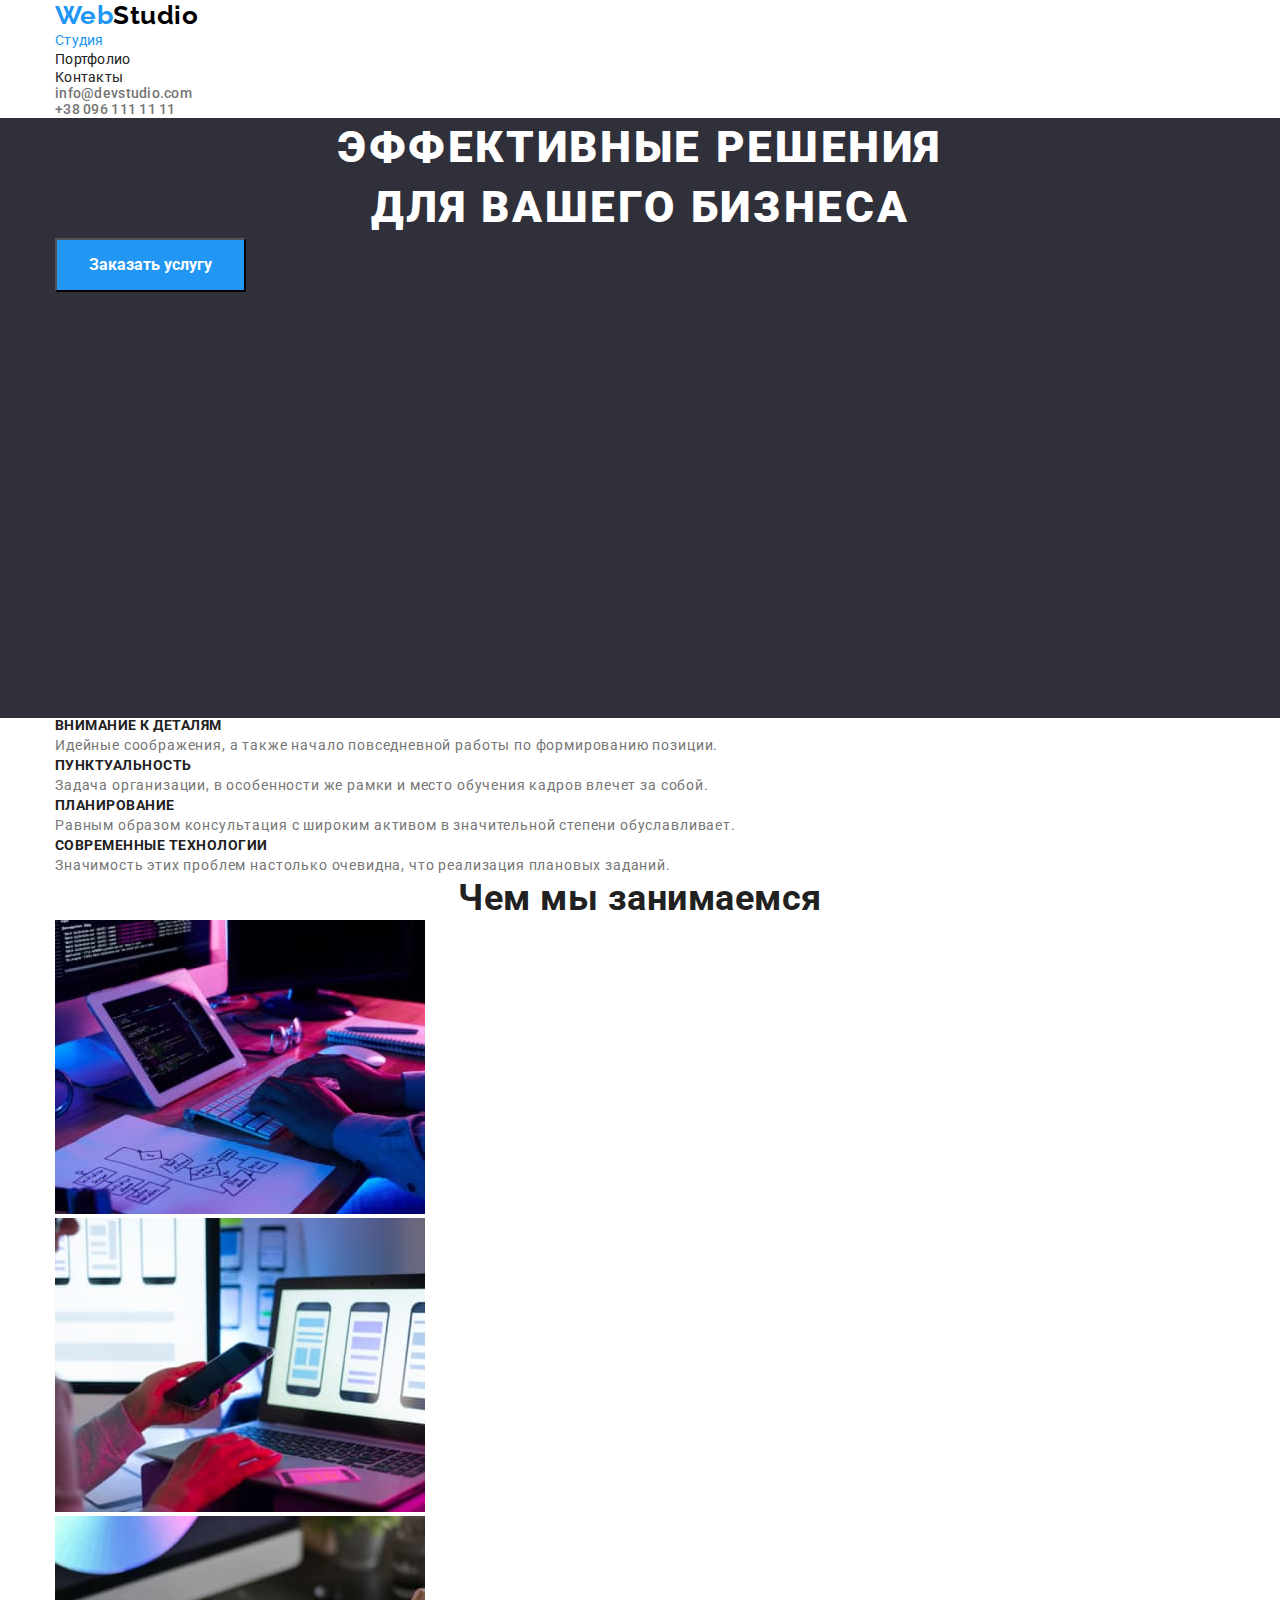
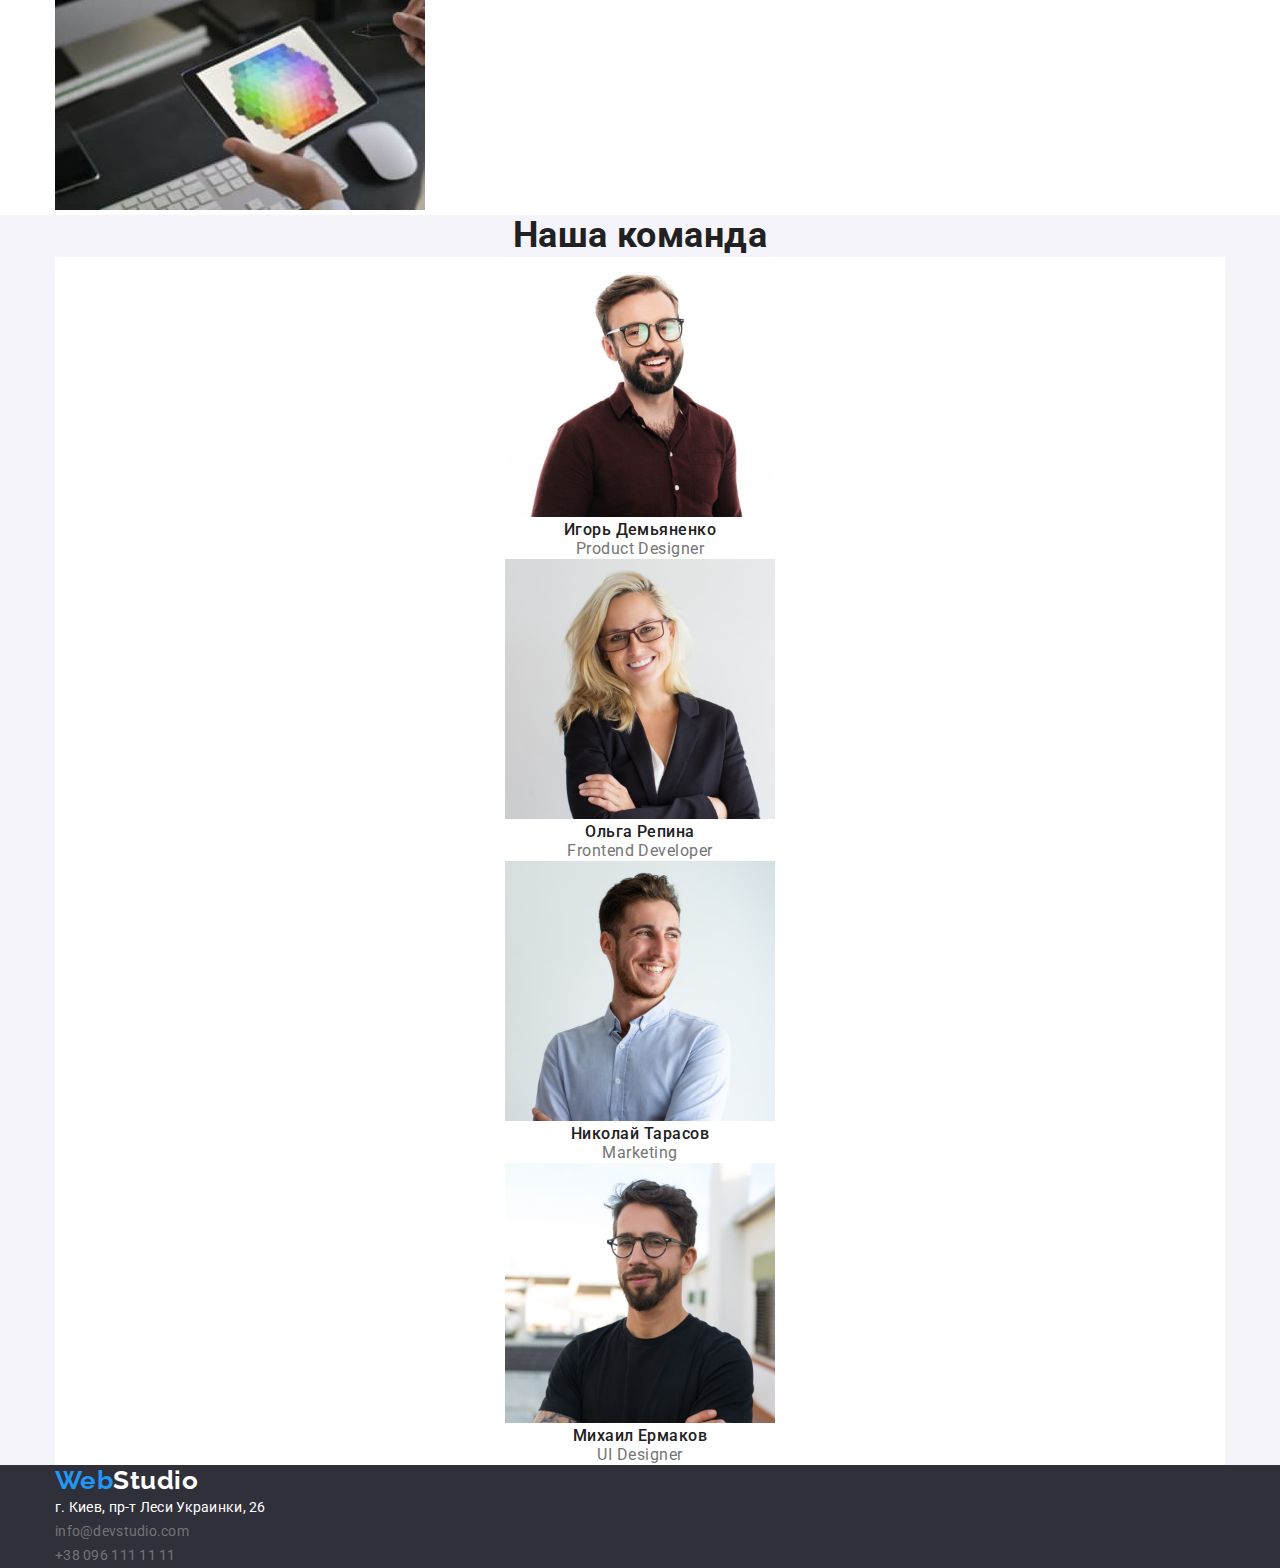
==== commit ec61f61b: "Подключил шрифт Roboto с google fonts" ====
--- a/index.html
+++ b/index.html
@@ -9,7 +9,7 @@
       href="https://cdnjs.cloudflare.com/ajax/libs/modern-normalize/1.0.0/modern-normalize.min.css"
     />
     <link
-      href="https://fonts.googleapis.com/css2?family=Raleway:wght@700&display=swap"
+      href="https://fonts.googleapis.com/css2?family=Raleway:wght@700&family=Roboto:wght@300;400;500;700;900&display=swap"
       rel="stylesheet"
     />
     <link rel="stylesheet" href="css/styles.css" />
--- a/css/styles.css
+++ b/css/styles.css
@@ -67,7 +67,7 @@
 .nav__link {
   color: var(--main-text-color);
 
-  font-style: 400;
+  font-weight: 400;
   font-size: 14px;
   line-height: 1.14;
   letter-spacing: 0.02em;
